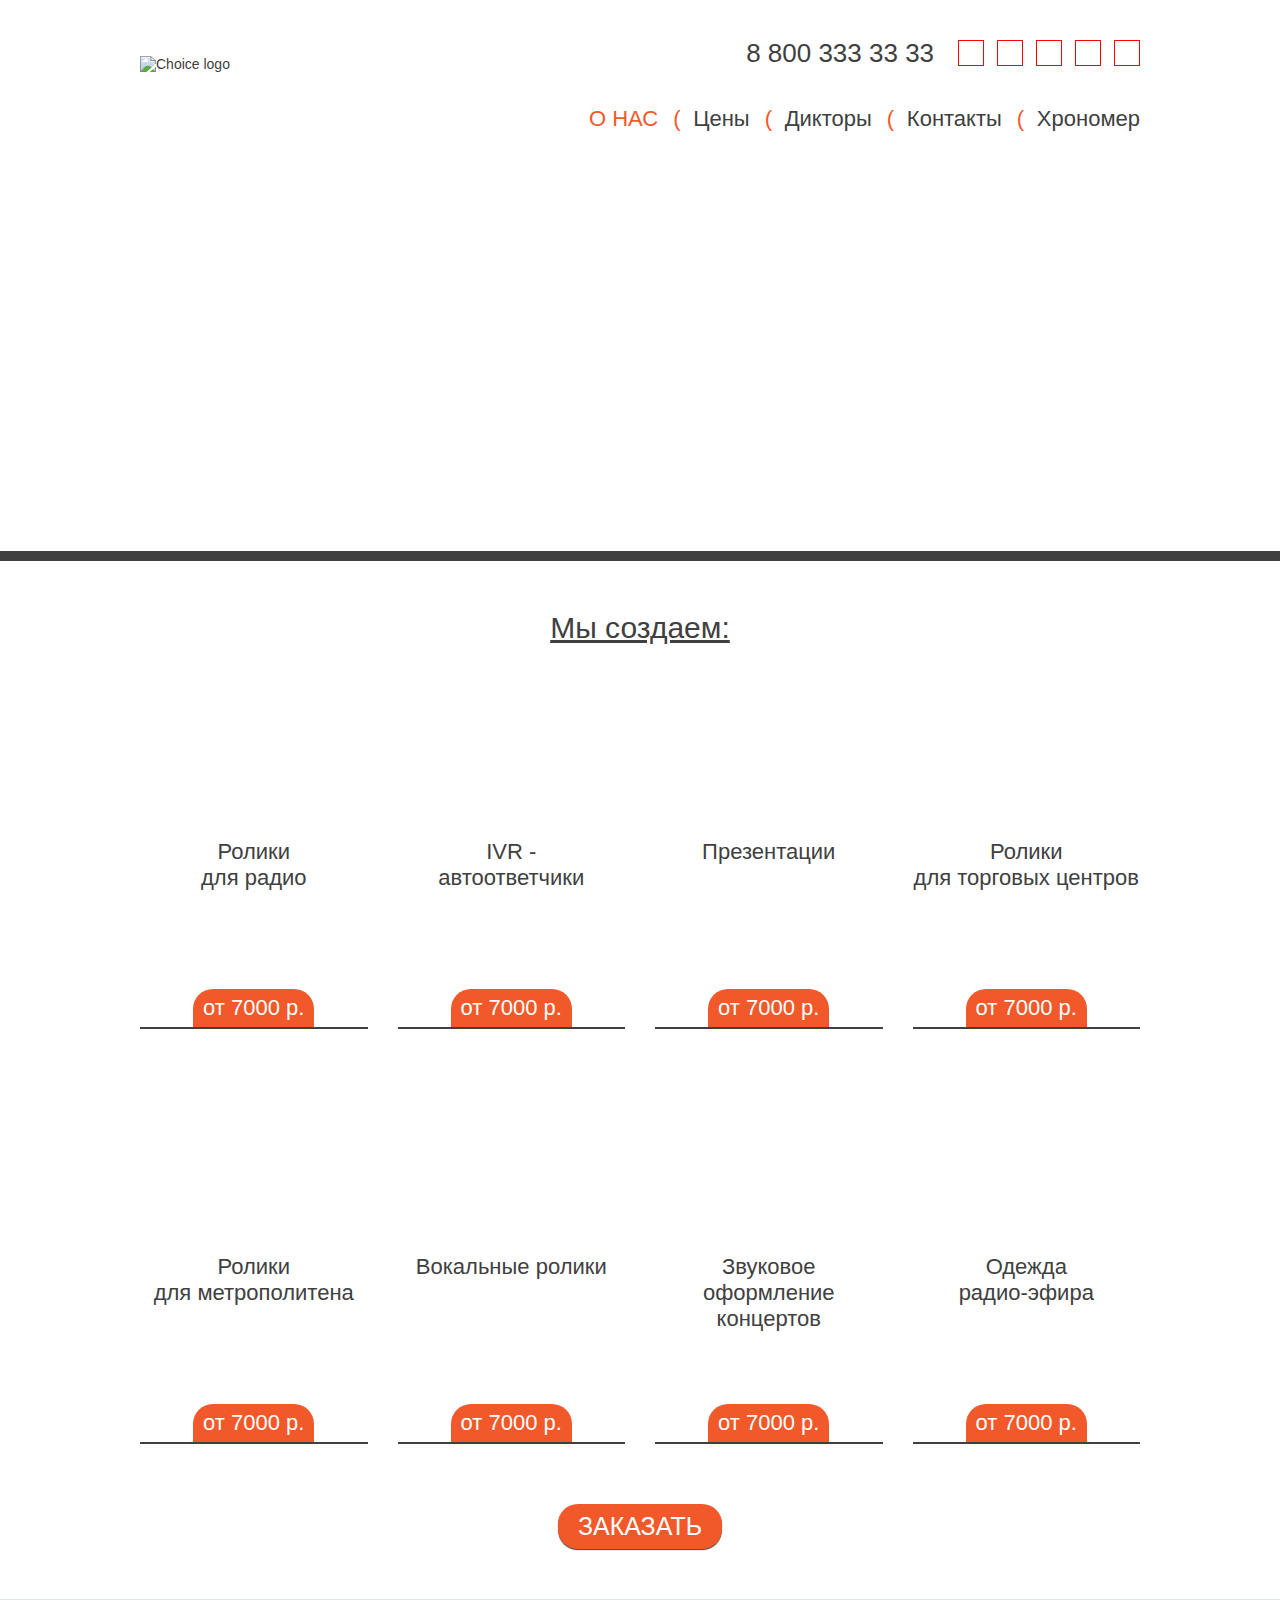
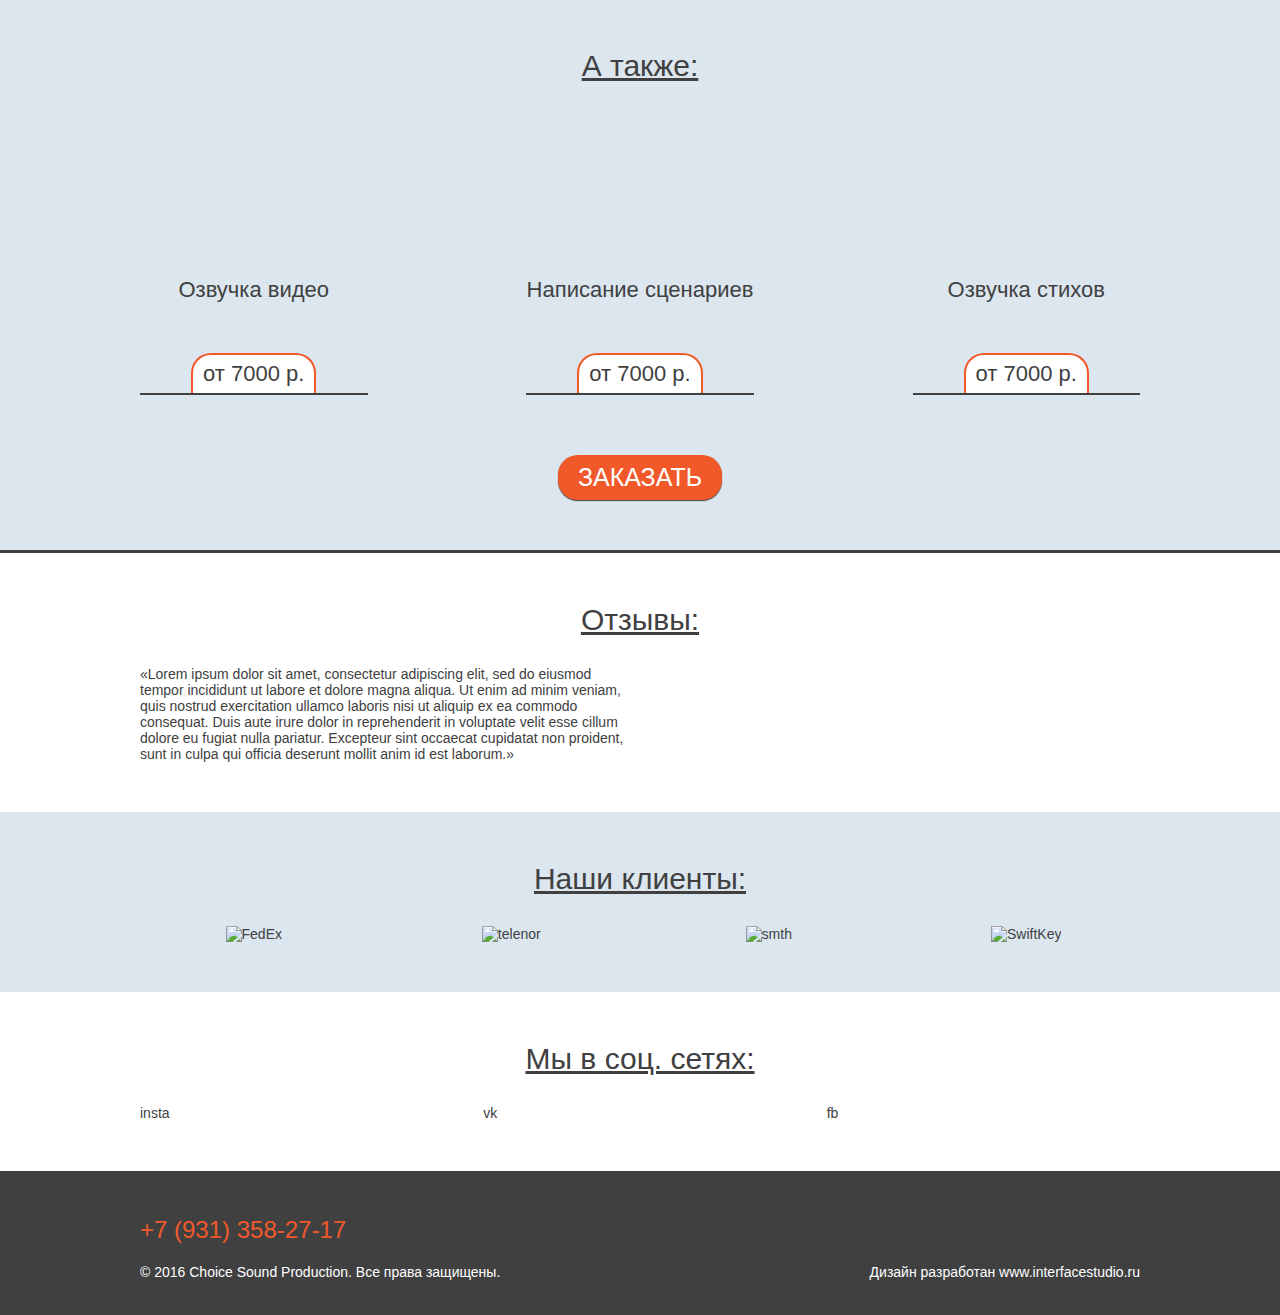
==== index.html @ a608c301 "add markup for index" ====
<!DOCTYPE html>
<html lang="ru">
<head>
  <meta charset="UTF-8">
  <meta name="viewport" content="width=1200">
  <meta http-equiv="X-UA-Compatible" content="ie=edge">
  <title>Choice</title>
  <link href="css/bootstrap.min.css" rel="stylesheet">
  <link href="css/style.css" rel="stylesheet">
</head>
<body>
  <header class="page-header container">
    <div class="row">
      <div class="col-xs-4">
        <a href="#" class="page-header__logo">
          <img src="" alt="Choice logo" width="300" height="73">
        </a>
      </div>
      <div class="page-header__contacts col-xs-8">
        <a href="tel:+78003333333" class="page-header__phone">8 800 333 33 33</a>
        <div class="page-header__social social">
          <a href="#" class="social__link social__link--" title="vkontakte">vkontakte</a>
          <a href="#" class="social__link social__link--" title="facebook">facebook</a>
          <a href="#" class="social__link social__link--" title="instagram">instagram</a>
          <a href="#" class="social__link social__link--" title="youtube">youtube</a>
          <a href="#" class="social__link social__link--" title="twitter">twitter</a>
        </div>
        <div class="page-header__nav main-nav">
          <ul class="main-nav__list">
            <li class="main-nav__item main-nav__item--active">
              <a href="#">О НАС</a>
            </li>
            <li class="main-nav__item">
              <a href="#">Цены</a>
            </li>
            <li class="main-nav__item">
              <a href="#">Дикторы</a>
            </li>
            <li class="main-nav__item">
              <a href="#">Контакты</a>
            </li>
            <li class="main-nav__item">
              <a href="#">Хрономер</a>
            </li>
          </ul>
        </div>
      </div>
    </div>
  </header>
  <section class="banner">

  </section>
  <main>
    <section class="products">
      <div class="container">
        <h2 class="section-title products__title">Мы создаем:</h2>
        <div class="products__list row">
          <article class="products__item col-xs-3">
            <div class="products__item-main">
              <a href="#" class="products__item-name">Ролики <br>для радио</a>
              <div class="products__audio"></div>
            </div>
            <div class="products__item-footer">
              <span class="products__item-price">от 7000 р.</span>
            </div>
          </article>
          <article class="products__item col-xs-3">
            <div class="products__item-main">
              <a href="#" class="products__item-name">IVR - <br>автоответчики</a>
              <div class="products__audio"></div>
            </div>
            <div class="products__item-footer">
              <span class="products__item-price">от 7000 р.</span>
            </div>
          </article>
          <article class="products__item col-xs-3">
            <div class="products__item-main">
              <a href="#" class="products__item-name">Презентации</a>
              <div class="products__audio"></div>
            </div>
            <div class="products__item-footer">
              <span class="products__item-price">от 7000 р.</span>
            </div>
          </article>
          <article class="products__item col-xs-3">
            <div class="products__item-main">
              <a href="#" class="products__item-name">Ролики <br>для торговых центров</a>
              <div class="products__audio"></div>
            </div>
            <div class="products__item-footer">
              <span class="products__item-price">от 7000 р.</span>
            </div>
          </article>
          <article class="products__item col-xs-3">
            <div class="products__item-main">
              <a href="#" class="products__item-name">Ролики <br>для метрополитена</a>
              <div class="products__audio"></div>
            </div>
            <div class="products__item-footer">
              <span class="products__item-price">от 7000 р.</span>
            </div>
          </article>
          <article class="products__item col-xs-3">
            <div class="products__item-main">
              <a href="#" class="products__item-name">Вокальные ролики</a>
              <div class="products__audio"></div>
            </div>
            <div class="products__item-footer">
              <span class="products__item-price">от 7000 р.</span>
            </div>
          </article>
          <article class="products__item col-xs-3">
            <div class="products__item-main">
              <a href="#" class="products__item-name">Звуковое оформление концертов</a>
              <div class="products__audio"></div>
            </div>
            <div class="products__item-footer">
              <span class="products__item-price">от 7000 р.</span>
            </div>
          </article>
          <article class="products__item col-xs-3">
            <div class="products__item-main">
              <a href="#" class="products__item-name">Одежда  <br>радио-эфира</a>
              <div class="products__audio"></div>
            </div>
            <div class="products__item-footer">
              <span class="products__item-price">от 7000 р.</span>
            </div>
          </article>
        </div>
        <div class="products__btn-wrapper">
          <a href="#" class="btn">Заказать</a>
        </div>
      </div>
    </section>
    <section class="products products--more">
      <div class="container">
        <h2 class="section-title products__title">А также:</h2>
        <div class="products__list row">
          <article class="products__item col-xs-3">
            <div class="products__item-main">
              <a href="#" class="products__item-name">Озвучка видео</a>
            </div>
            <div class="products__item-footer">
              <span class="products__item-price">от 7000 р.</span>
            </div>
          </article>
          <article class="products__item col-xs-3 col-xs-offset-1-5">
            <div class="products__item-main">
              <a href="#" class="products__item-name">Написание сценариев</a>
            </div>
            <div class="products__item-footer">
              <span class="products__item-price">от 7000 р.</span>
            </div>
          </article>
          <article class="products__item col-xs-3 col-xs-offset-1-5">
            <div class="products__item-main">
              <a href="#" class="products__item-name">Озвучка стихов</a>
            </div>
            <div class="products__item-footer">
              <span class="products__item-price">от 7000 р.</span>
            </div>
          </article>
        </div>
        <div class="products__btn-wrapper">
          <a href="#" class="btn">Заказать</a>
        </div>
      </div>
    </section>
    <section class="reviews">
      <div class="container">
        <h2 class="section-title">Отзывы:</h2>
        <div class="reviews__slider">
          <div class="">
            <div class="row">
              <article class="col-xs-6 reviews__item">
                <header class="reviews__author">

                </header>
                «Lorem ipsum dolor sit amet, consectetur adipiscing elit, sed do eiusmod tempor incididunt ut labore et dolore magna aliqua. Ut enim ad minim veniam, quis nostrud exercitation ullamco laboris nisi ut aliquip ex ea commodo consequat. Duis aute irure dolor in reprehenderit in voluptate velit esse cillum dolore eu fugiat nulla pariatur. Excepteur sint occaecat cupidatat non proident, sunt in culpa qui officia deserunt mollit anim id est laborum.»
              </article>
            </div>
          </div>
        </div>
      </div>
    </section>
    <section class="clients">
      <div class="container">
        <h2 class="section-title">Наши клиенты:</h2>
        <div class="row clients__list">
          <a href="#" class="col-xs-3 clients__item" title="FedEx">
            <img src="" alt="FedEx">
          </a>
          <a href="#" class="col-xs-3 clients__item" title="telenor">
            <img src="" alt="telenor">
          </a>
          <a href="#" class="col-xs-3 clients__item" title="">
            <img src="" alt="smth">
          </a>
          <a href="#" class="col-xs-3 clients__item" title="SwiftKey">
            <img src="" alt="SwiftKey">
          </a>
        </div>
      </div>
    </section>
    <section>
      <div class="container">
        <h2 class="section-title">Мы в соц. сетях:</h2>
        <div class="row">
          <div class="col-xs-4">
            insta
          </div>
          <div class="col-xs-4">
            vk
          </div>
          <div class="col-xs-4">
            fb
          </div>
        </div>
      </div>
    </section>
  </main>
  <footer class="page-footer">
    <div class="container">
      <div class="row">
        <div class="col-xs-12 page-footer__phone">
          <a href="tel:+79313582717">+7 (931) 358-27-17</a>
        </div>
      </div>
      <div class="row">
        <div class="col-xs-5">
          © 2016 Choice Sound Production. Все права защищены.
        </div>
        <div class="col-xs-5 col-xs-offset-2 page-footer__design">
          Дизайн разработан  www.interfacestudio.ru
        </div>
      </div>
    </div>

  </footer>

  <script src="js/jquery-2.2.3.min.js"></script>
  <script src="js/bootstrap.min.js"></script>
  <script src="js/scripts.js"></script>
</body>
</html>
---- css/style.css ----
body {
  min-width: 1200px;
  font-family: "Helvetica Neue", Helvetica, Arial, sans-serif;
  line-height: normal;
  color: #404041;
}
.container {
  width: 1200px !important;
  padding-left: 100px;
  padding-right: 100px;
}
main section {
  padding-bottom: 50px;
  padding-top: 50px;
}
a {
  color: inherit;
}
a:hover,
a:focus {
  color: inherit;
}
.col-xs-offset-1-5 {
  margin-left: 12.499999995%;
}
.btn {
  position: relative;
  display: inline-block;
  margin-bottom: 0;
  vertical-align: top;
  background-image: none;
  font-family: inherit;
  line-height: normal;
  font-size: 25px;
  line-height: 1;
  text-transform: uppercase;
  box-shadow: none;
  text-decoration: none;
  user-select: none;
  text-align: center;
  touch-action: manipulation;
  cursor: pointer;
  padding: 10px 20px;
  background-color: #f1592a;
  border: none;
  color: white;
  box-shadow: 0 1px 1px 0 #404041;
  border-radius: 20px;
}
.btn:hover,
.btn:focus {
  color: white;
}
.page-header {
  border-bottom: none;
}
.page-header__logo {
  display: block;
  margin-top: 15px;
}
.page-header__contacts {
  text-align: right;
}
.page-header__phone {
  display: inline-block;
  vertical-align: top;
  font-size: 26px;
  line-height: 1;
  margin-right: 7px;
}
.page-header__social {
  display: inline-block;
  vertical-align: top;
}
.page-header__nav {
  margin-top: 40px;
}
.page-footer {
  padding-top: 45px;
  padding-bottom: 35px;
  background-color: #404041;
  color: white;
}
.page-footer a {
  color: #f1592a;
}
.page-footer__phone {
  font-size: 24px;
  margin-bottom: 20px;
}
.page-footer__design {
  text-align: right;
}
.main-nav__list {
  margin: 0;
  padding: 0;
  list-style: none;
  font-size: 0;
}
.main-nav__item {
  position: relative;
  display: inline-block;
  font-size: 22px;
  font-weight: 500;
  padding-left: 20px;
  margin-left: 15px;
}
.main-nav__item:not(:first-child)::before {
  content: "(";
  position: absolute;
  left: 0;
  color: #f1592a;
}
.main-nav__item--active {
  color: #f1592a;
}
.main-nav__item--active a {
  pointer-events: none;
}
.social {
  font-size: 0;
}
.social__link {
  display: inline-block;
  width: 26px;
  height: 26px;
  border: 1px solid red;
  margin-left: 13px;
}
.banner {
  height: 400px;
  border-bottom: 10px solid #404041;
  padding-bottom: 30px;
}
.section-title {
  text-align: center;
  font-size: 30px;
  margin-bottom: 30px;
  margin-top: 0;
  text-decoration: underline;
}
.products--more {
  background-color: #dce6ef;
  border-bottom: 3px solid #404041;
}
.products--more .products__item-main,
.products--more .products__item-name {
  min-height: 1px;
  height: auto;
}
.products--more .products__item-price {
  color: #404041;
  background-color: white;
  border: 2px solid #f1592a;
  border-bottom: none;
}
.products__item {
  text-align: center;
  margin-top: 40px;
  margin-bottom: 60px;
}
.products__item-main {
  position: relative;
  min-height: 240px;
  padding-top: 110px;
}
.products__item-name {
  display: block;
  height: 115px;
  padding-top: 15px;
  padding-bottom: 15px;
  vertical-align: middle;
  font-size: 22px;
}
.products__audio {
  height: 15px;
}
.products__item-footer {
  padding-top: 35px;
  border-bottom: 2px solid #404041;
  font-size: 0;
}
.products__item-price {
  display: inline-block;
  font-size: 22px;
  line-height: 1;
  padding: 8px 10px;
  background-color: #f1592a;
  color: white;
  border-radius: 20px 20px 0 0;
}
.products__btn-wrapper {
  text-align: center;
}
.clients {
  background-color: #dce6ef;
}
.clients__item {
  text-align: center;
}
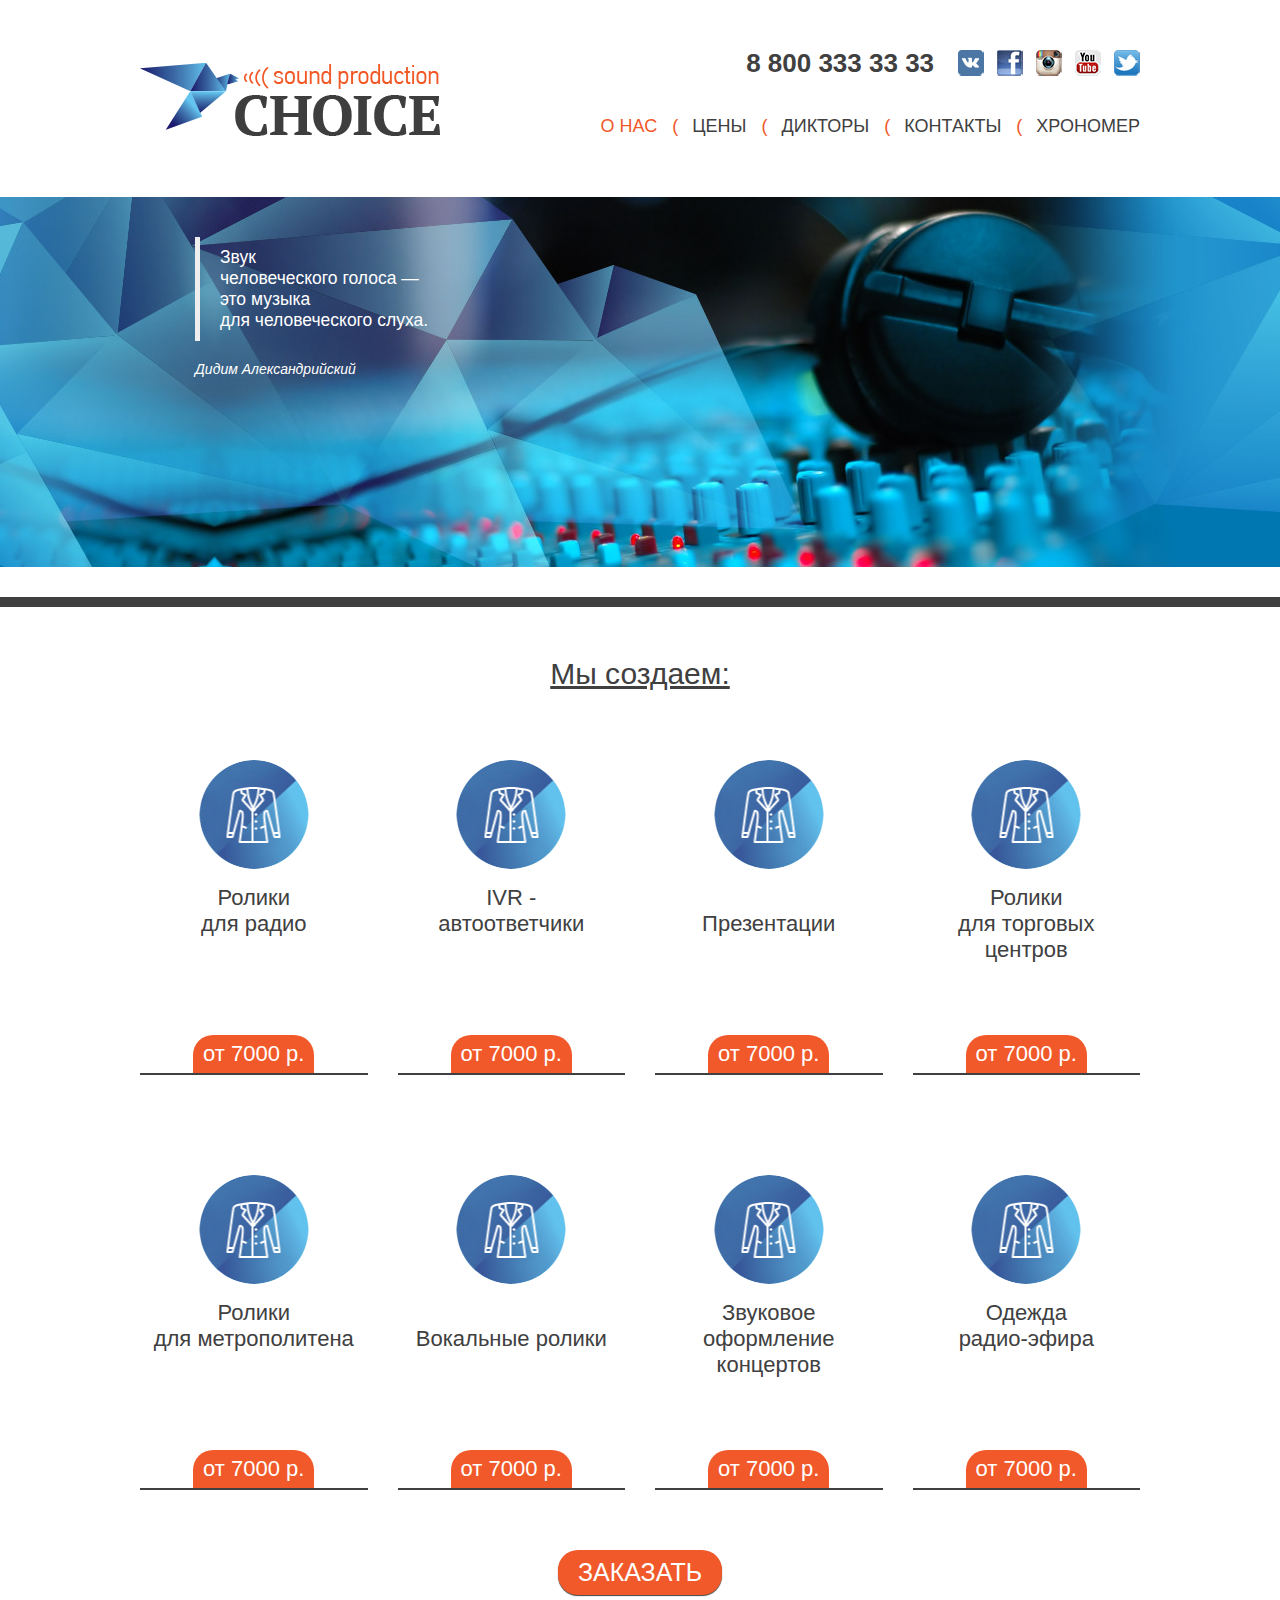
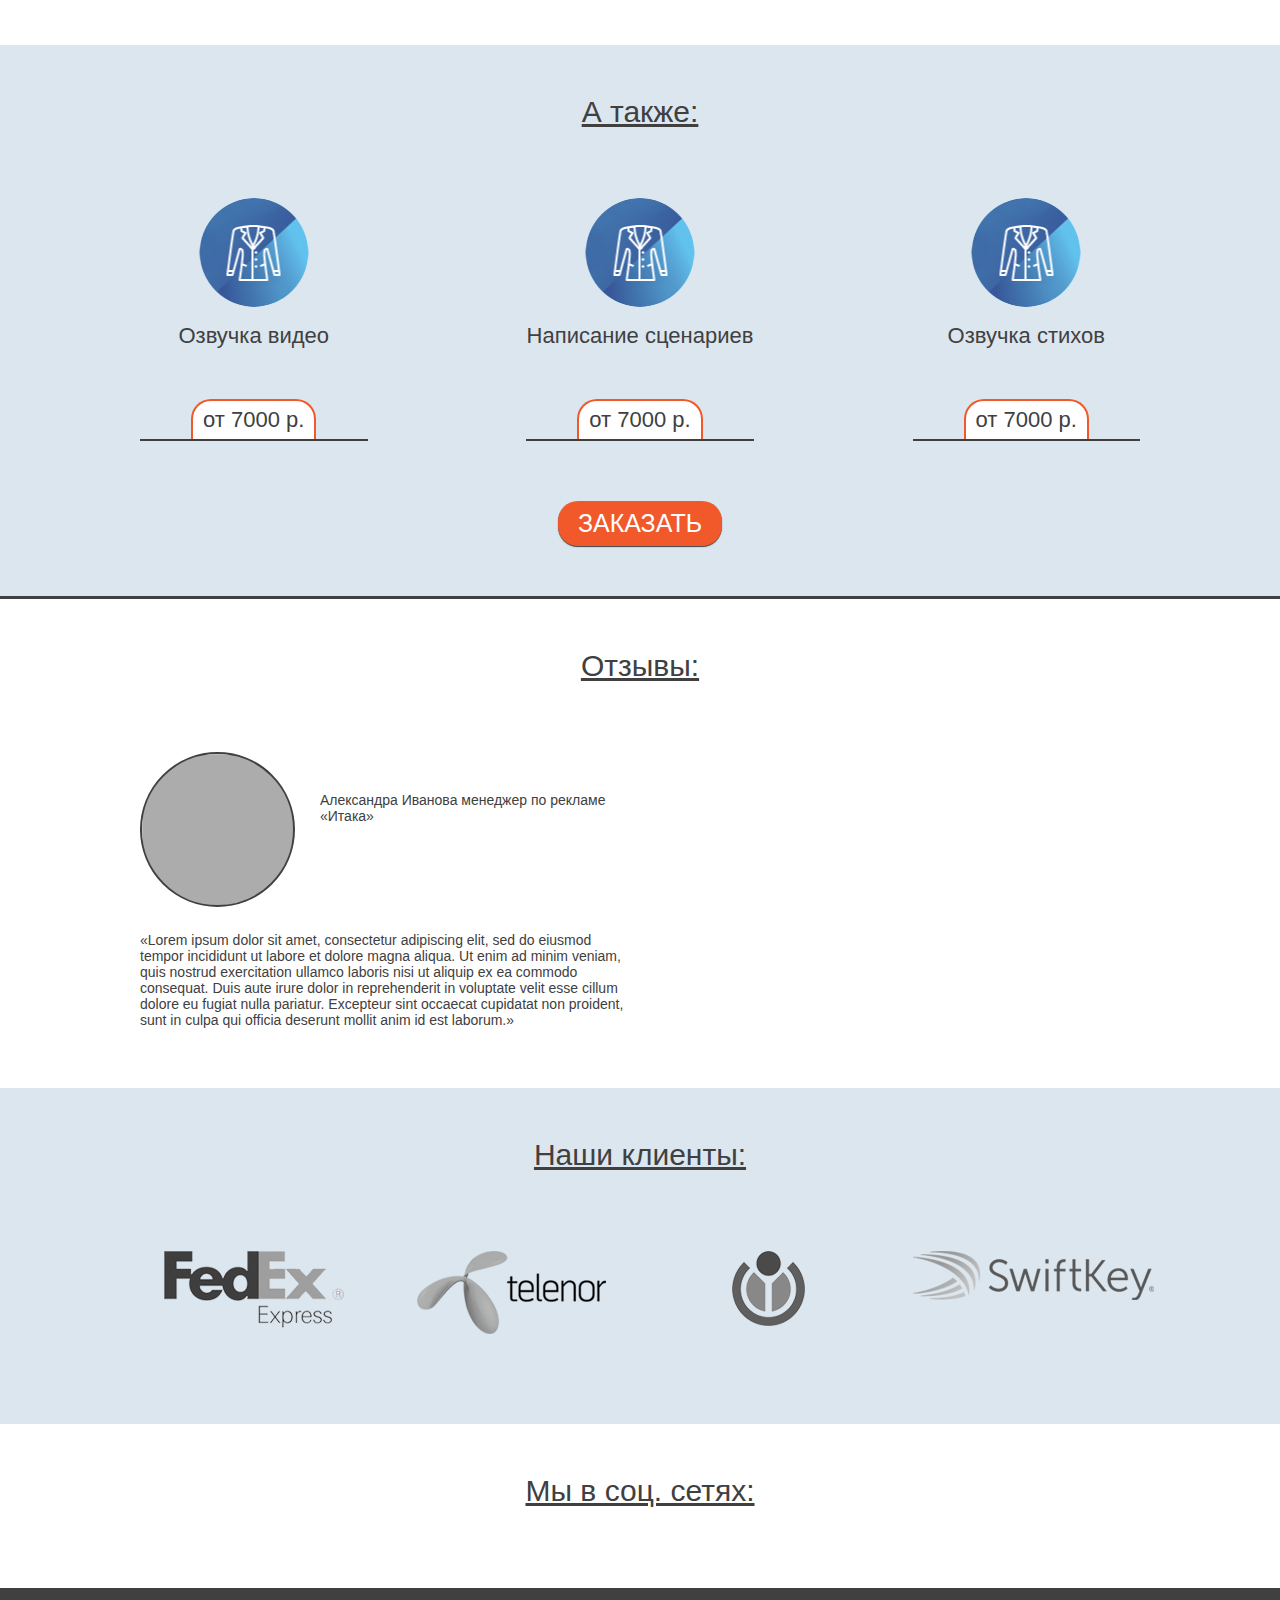
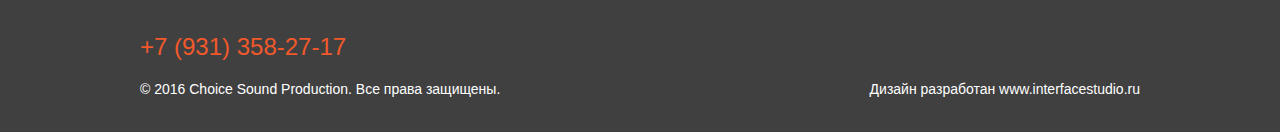
==== commit d625eb2e: "add pictures" ====
--- a/index.html
+++ b/index.html
@@ -13,17 +13,17 @@
     <div class="row">
       <div class="col-xs-4">
         <a href="#" class="page-header__logo">
-          <img src="" alt="Choice logo" width="300" height="73">
+          <img src="img/logo.png" alt="Choice logo" width="300" height="74">
         </a>
       </div>
       <div class="page-header__contacts col-xs-8">
         <a href="tel:+78003333333" class="page-header__phone">8 800 333 33 33</a>
         <div class="page-header__social social">
-          <a href="#" class="social__link social__link--" title="vkontakte">vkontakte</a>
-          <a href="#" class="social__link social__link--" title="facebook">facebook</a>
-          <a href="#" class="social__link social__link--" title="instagram">instagram</a>
-          <a href="#" class="social__link social__link--" title="youtube">youtube</a>
-          <a href="#" class="social__link social__link--" title="twitter">twitter</a>
+          <a href="#" class="social__link social-link social-link--vk" title="vkontakte">vkontakte</a>
+          <a href="#" class="social__link social-link social-link--fb" title="facebook">facebook</a>
+          <a href="#" class="social__link social-link social-link--insta" title="instagram">instagram</a>
+          <a href="#" class="social__link social-link social-link--youtube" title="youtube">youtube</a>
+          <a href="#" class="social__link social-link social-link--twitter" title="twitter">twitter</a>
         </div>
         <div class="page-header__nav main-nav">
           <ul class="main-nav__list">
@@ -48,7 +48,23 @@
     </div>
   </header>
   <section class="banner">
-
+    <div class="banner__slider">
+      <div class="container">
+        <div class="row">
+          <div class="col-xs-12 banner__item">
+            <blockquote>
+              Звук<br>
+              человеческого голоса —<br>
+              это музыка<br>
+              для человеческого слуха.
+            </blockquote>
+            <cite>
+              Дидим Александрийский
+            </cite>
+          </div>
+        </div>
+      </div>
+    </div>
   </section>
   <main>
     <section class="products">
@@ -75,16 +91,16 @@
           </article>
           <article class="products__item col-xs-3">
             <div class="products__item-main">
-              <a href="#" class="products__item-name">Презентации</a>
-              <div class="products__audio"></div>
-            </div>
-            <div class="products__item-footer">
-              <span class="products__item-price">от 7000 р.</span>
-            </div>
-          </article>
-          <article class="products__item col-xs-3">
-            <div class="products__item-main">
-              <a href="#" class="products__item-name">Ролики <br>для торговых центров</a>
+              <a href="#" class="products__item-name"><br>Презентации</a>
+              <div class="products__audio"></div>
+            </div>
+            <div class="products__item-footer">
+              <span class="products__item-price">от 7000 р.</span>
+            </div>
+          </article>
+          <article class="products__item col-xs-3">
+            <div class="products__item-main">
+              <a href="#" class="products__item-name">Ролики <br>для торговых <br>центров</a>
               <div class="products__audio"></div>
             </div>
             <div class="products__item-footer">
@@ -102,7 +118,7 @@
           </article>
           <article class="products__item col-xs-3">
             <div class="products__item-main">
-              <a href="#" class="products__item-name">Вокальные ролики</a>
+              <a href="#" class="products__item-name"><br>Вокальные ролики</a>
               <div class="products__audio"></div>
             </div>
             <div class="products__item-footer">
@@ -145,7 +161,7 @@
               <span class="products__item-price">от 7000 р.</span>
             </div>
           </article>
-          <article class="products__item col-xs-3 col-xs-offset-1-5">
+          <article class="products__item col-xs-3">
             <div class="products__item-main">
               <a href="#" class="products__item-name">Написание сценариев</a>
             </div>
@@ -153,7 +169,7 @@
               <span class="products__item-price">от 7000 р.</span>
             </div>
           </article>
-          <article class="products__item col-xs-3 col-xs-offset-1-5">
+          <article class="products__item col-xs-3">
             <div class="products__item-main">
               <a href="#" class="products__item-name">Озвучка стихов</a>
             </div>
@@ -169,36 +185,41 @@
     </section>
     <section class="reviews">
       <div class="container">
-        <h2 class="section-title">Отзывы:</h2>
+        <h2 class="section-title reviews__title">Отзывы:</h2>
         <div class="reviews__slider">
-          <div class="">
-            <div class="row">
-              <article class="col-xs-6 reviews__item">
-                <header class="reviews__author">
-
-                </header>
-                «Lorem ipsum dolor sit amet, consectetur adipiscing elit, sed do eiusmod tempor incididunt ut labore et dolore magna aliqua. Ut enim ad minim veniam, quis nostrud exercitation ullamco laboris nisi ut aliquip ex ea commodo consequat. Duis aute irure dolor in reprehenderit in voluptate velit esse cillum dolore eu fugiat nulla pariatur. Excepteur sint occaecat cupidatat non proident, sunt in culpa qui officia deserunt mollit anim id est laborum.»
-              </article>
-            </div>
+          <div class="row">
+            <article class="col-xs-6 reviews__item">
+              <header class="reviews__author">
+                <div class="reviews__author-photo">
+                  <img src="" alt="" width="155" height="155">
+                </div>
+                <div class="reviews__author-info">
+                  Александра Иванова
+                  менеджер по рекламе
+                  «Итака»
+                </div>
+              </header>
+              <p>«Lorem ipsum dolor sit amet, consectetur adipiscing elit, sed do eiusmod tempor incididunt ut labore et dolore magna aliqua. Ut enim ad minim veniam, quis nostrud exercitation ullamco laboris nisi ut aliquip ex ea commodo consequat. Duis aute irure dolor in reprehenderit in voluptate velit esse cillum dolore eu fugiat nulla pariatur. Excepteur sint occaecat cupidatat non proident, sunt in culpa qui officia deserunt mollit anim id est laborum.»</p>
+            </article>
           </div>
         </div>
       </div>
     </section>
     <section class="clients">
       <div class="container">
-        <h2 class="section-title">Наши клиенты:</h2>
+        <h2 class="section-title clients__title">Наши клиенты:</h2>
         <div class="row clients__list">
           <a href="#" class="col-xs-3 clients__item" title="FedEx">
-            <img src="" alt="FedEx">
+            <img src="img/client1.png" alt="FedEx">
           </a>
           <a href="#" class="col-xs-3 clients__item" title="telenor">
-            <img src="" alt="telenor">
+            <img src="img/client2.png" alt="telenor">
           </a>
           <a href="#" class="col-xs-3 clients__item" title="">
-            <img src="" alt="smth">
+            <img src="img/client3.png" alt="smth">
           </a>
           <a href="#" class="col-xs-3 clients__item" title="SwiftKey">
-            <img src="" alt="SwiftKey">
+            <img src="img/client4.png" alt="SwiftKey">
           </a>
         </div>
       </div>
@@ -208,13 +229,13 @@
         <h2 class="section-title">Мы в соц. сетях:</h2>
         <div class="row">
           <div class="col-xs-4">
-            insta
+
           </div>
           <div class="col-xs-4">
-            vk
+
           </div>
           <div class="col-xs-4">
-            fb
+
           </div>
         </div>
       </div>
--- a/css/style.css
+++ b/css/style.css
@@ -1,6 +1,6 @@
 body {
   min-width: 1200px;
-  font-family: "Helvetica Neue", Helvetica, Arial, sans-serif;
+  font-family: Tahoma, Geneva, sans-serif;
   line-height: normal;
   color: #404041;
 }
@@ -19,9 +19,6 @@
 a:hover,
 a:focus {
   color: inherit;
-}
-.col-xs-offset-1-5 {
-  margin-left: 12.499999995%;
 }
 .btn {
   position: relative;
@@ -53,10 +50,14 @@
 }
 .page-header {
   border-bottom: none;
+  padding-top: 50px;
+  padding-bottom: 60px;
+  margin-top: 0;
+  margin-bottom: 0;
 }
 .page-header__logo {
   display: block;
-  margin-top: 15px;
+  margin-top: 12px;
 }
 .page-header__contacts {
   text-align: right;
@@ -67,6 +68,7 @@
   font-size: 26px;
   line-height: 1;
   margin-right: 7px;
+  font-weight: 600;
 }
 .page-header__social {
   display: inline-block;
@@ -100,10 +102,11 @@
 .main-nav__item {
   position: relative;
   display: inline-block;
-  font-size: 22px;
+  font-size: 18px;
   font-weight: 500;
   padding-left: 20px;
   margin-left: 15px;
+  text-transform: uppercase;
 }
 .main-nav__item:not(:first-child)::before {
   content: "(";
@@ -122,15 +125,39 @@
 }
 .social__link {
   display: inline-block;
+  margin-left: 13px;
+}
+.social-link {
   width: 26px;
   height: 26px;
-  border: 1px solid red;
-  margin-left: 13px;
+  font-size: 0;
+}
+.social-link--vk {
+  background-image: url(../img/vk.png);
+}
+.social-link--fb {
+  background-image: url(../img/fb.png);
+}
+.social-link--insta {
+  background-image: url(../img/insta.png);
+}
+.social-link--youtube {
+  background-image: url(../img/youtube.png);
+}
+.social-link--twitter {
+  background-image: url(../img/twitter.png);
 }
 .banner {
-  height: 400px;
   border-bottom: 10px solid #404041;
   padding-bottom: 30px;
+}
+.banner__slider {
+  height: 370px;
+  background: #dce6ef url(../img/banner.jpg) no-repeat 50% 0;
+  color: white;
+}
+.banner__item {
+  padding: 40px 70px;
 }
 .section-title {
   text-align: center;
@@ -142,6 +169,9 @@
 .products--more {
   background-color: #dce6ef;
   border-bottom: 3px solid #404041;
+}
+.products--more .products__item:not( :nth-child(3n+1)) {
+  margin-left: 12.499999995%;
 }
 .products--more .products__item-main,
 .products--more .products__item-name {
@@ -155,12 +185,33 @@
   border-bottom: none;
 }
 .products__item {
+  position: relative;
   text-align: center;
   margin-top: 40px;
   margin-bottom: 60px;
 }
+.products__item::before {
+  content: "";
+  position: absolute;
+  top: 0;
+  left: 50%;
+  transform: translateX(-50%);
+  width: 109px;
+  height: 109px;
+  border-radius: 50%;
+  background: url(../img/round.jpg) no-repeat 0 0;
+}
+.products__item::after {
+  content: "";
+  position: absolute;
+  top: 0;
+  left: 50%;
+  transform: translateX(-50%);
+  width: 109px;
+  height: 109px;
+  background: url(../img/odejda.png) no-repeat 50% 50%;
+}
 .products__item-main {
-  position: relative;
   min-height: 240px;
   padding-top: 110px;
 }
@@ -193,8 +244,31 @@
   text-align: center;
 }
 .clients {
+  padding-bottom: 90px;
   background-color: #dce6ef;
 }
+.clients__title {
+  margin-bottom: 80px;
+}
 .clients__item {
   text-align: center;
 }
+.reviews__title {
+  margin-bottom: 70px;
+}
+.reviews__author {
+  height: 180px;
+}
+.reviews__author-photo {
+  width: 155px;
+  height: 155px;
+  border-radius: 50%;
+  border: 2px solid #404041;
+  background-color: #acacac;
+  overflow: hidden;
+  margin-right: 25px;
+  float: left;
+}
+.reviews__author-info {
+  padding-top: 40px;
+}
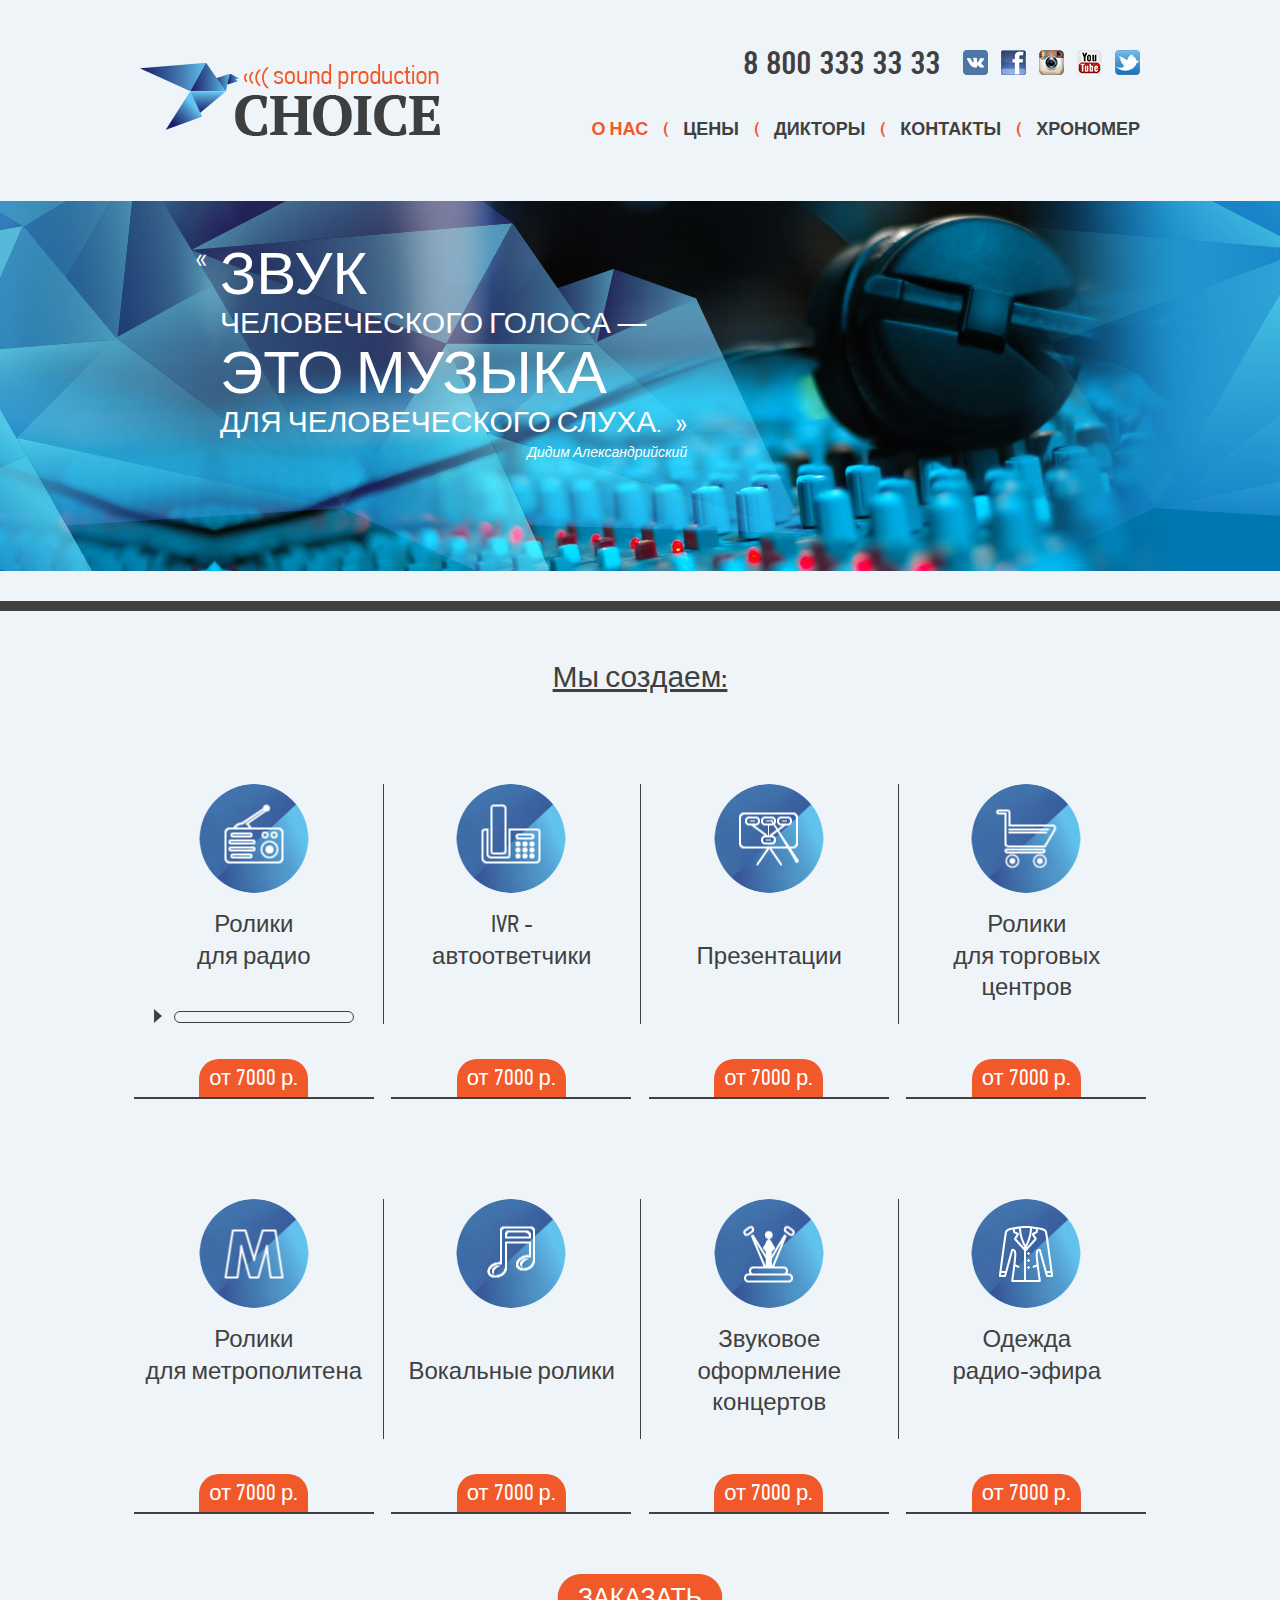
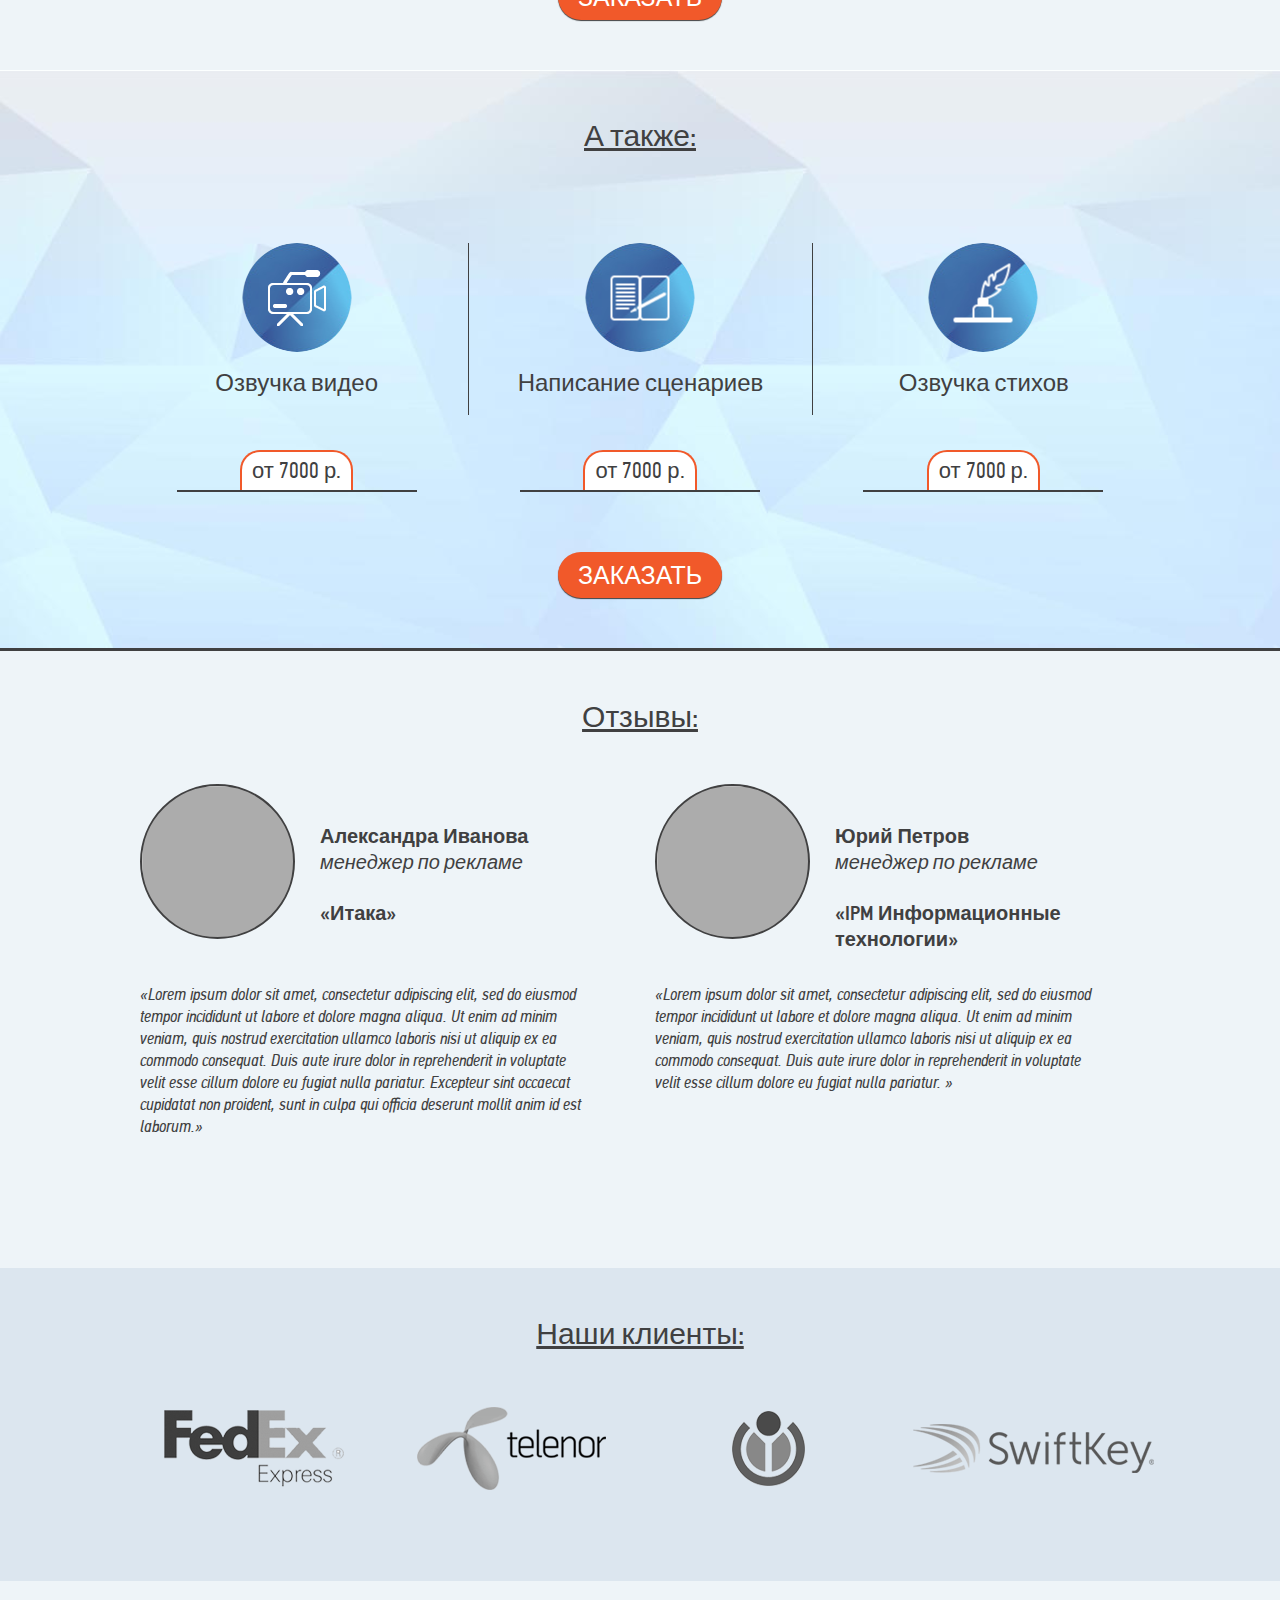
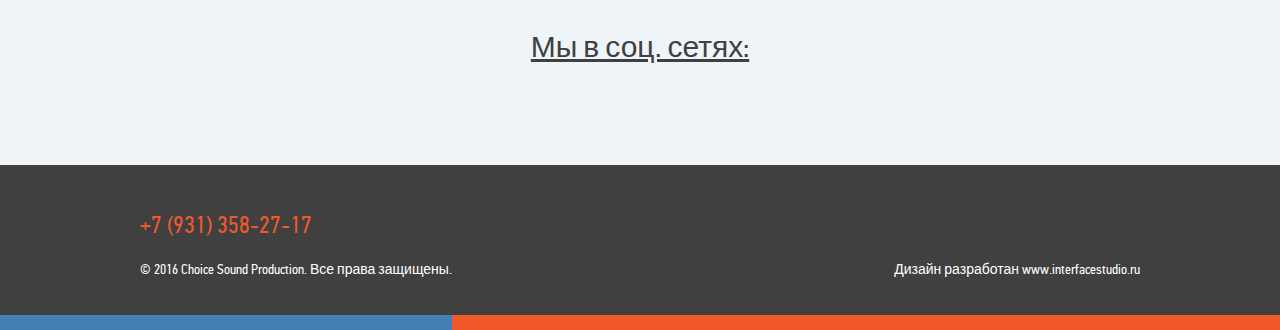
==== commit f92f9f35: "add fonts" ====
--- a/index.html
+++ b/index.html
@@ -19,11 +19,11 @@
       <div class="page-header__contacts col-xs-8">
         <a href="tel:+78003333333" class="page-header__phone">8 800 333 33 33</a>
         <div class="page-header__social social">
-          <a href="#" class="social__link social-link social-link--vk" title="vkontakte">vkontakte</a>
-          <a href="#" class="social__link social-link social-link--fb" title="facebook">facebook</a>
-          <a href="#" class="social__link social-link social-link--insta" title="instagram">instagram</a>
-          <a href="#" class="social__link social-link social-link--youtube" title="youtube">youtube</a>
-          <a href="#" class="social__link social-link social-link--twitter" title="twitter">twitter</a>
+          <a href="#" class="social__link  sprite sprite-vk" title="vkontakte">vkontakte</a>
+          <a href="#" class="social__link  sprite sprite-fb" title="facebook">facebook</a>
+          <a href="#" class="social__link  sprite sprite-insta" title="instagram">instagram</a>
+          <a href="#" class="social__link  sprite sprite-youtube" title="youtube">youtube</a>
+          <a href="#" class="social__link  sprite sprite-twitter" title="twitter">twitter</a>
         </div>
         <div class="page-header__nav main-nav">
           <ul class="main-nav__list">
@@ -52,15 +52,17 @@
       <div class="container">
         <div class="row">
           <div class="col-xs-12 banner__item">
-            <blockquote>
-              Звук<br>
-              человеческого голоса —<br>
-              это музыка<br>
-              для человеческого слуха.
-            </blockquote>
-            <cite>
-              Дидим Александрийский
-            </cite>
+            <div class="banner__text">
+              <blockquote class="banner__blockquote">
+                <span class="banner__blockquote-large">Звук</span><br>
+                человеческого голоса —<br>
+                <span class="banner__blockquote-large">это музыка</span><br>
+                для человеческого слуха.
+              </blockquote>
+              <cite class="banner__cite">
+                Дидим Александрийский
+              </cite>
+            </div>
           </div>
         </div>
       </div>
@@ -69,18 +71,32 @@
   <main>
     <section class="products">
       <div class="container">
-        <h2 class="section-title products__title">Мы создаем:</h2>
+        <h2 class="section-title">Мы создаем:</h2>
         <div class="products__list row">
-          <article class="products__item col-xs-3">
+          <article class="products__item products__item--radio col-xs-3">
             <div class="products__item-main">
               <a href="#" class="products__item-name">Ролики <br>для радио</a>
-              <div class="products__audio"></div>
-            </div>
-            <div class="products__item-footer">
-              <span class="products__item-price">от 7000 р.</span>
-            </div>
-          </article>
-          <article class="products__item col-xs-3">
+              <div class="products__audio">
+                <div class="audioplayer">
+                  <div class="audioplayer__controls">
+                    <button class="audioplayer__play"></button>
+                    <div class="audioplayer__volume-bar" tabindex="0">
+                      <div class="audioplayer__volume-bar-value"></div>
+                    </div>
+                  </div>
+                  <audio class="audioplayer__track">
+                    <source type="audio/ogg" src="http://terrillthompson.com/music/audio/smallf.ogg"/>
+                    <source type="audio/mpeg" src="http://terrillthompson.com/music/audio/smallf.mp3"/>
+                     Sorry, your browser does not support HTML5 audio.
+                  </audio>
+                </div>
+              </div>
+            </div>
+            <div class="products__item-footer">
+              <span class="products__item-price">от 7000 р.</span>
+            </div>
+          </article>
+          <article class="products__item products__item--ivr col-xs-3">
             <div class="products__item-main">
               <a href="#" class="products__item-name">IVR - <br>автоответчики</a>
               <div class="products__audio"></div>
@@ -89,7 +105,7 @@
               <span class="products__item-price">от 7000 р.</span>
             </div>
           </article>
-          <article class="products__item col-xs-3">
+          <article class="products__item products__item--prezent col-xs-3">
             <div class="products__item-main">
               <a href="#" class="products__item-name"><br>Презентации</a>
               <div class="products__audio"></div>
@@ -98,7 +114,7 @@
               <span class="products__item-price">от 7000 р.</span>
             </div>
           </article>
-          <article class="products__item col-xs-3">
+          <article class="products__item products__item--tc col-xs-3">
             <div class="products__item-main">
               <a href="#" class="products__item-name">Ролики <br>для торговых <br>центров</a>
               <div class="products__audio"></div>
@@ -107,16 +123,16 @@
               <span class="products__item-price">от 7000 р.</span>
             </div>
           </article>
-          <article class="products__item col-xs-3">
-            <div class="products__item-main">
-              <a href="#" class="products__item-name">Ролики <br>для метрополитена</a>
-              <div class="products__audio"></div>
-            </div>
-            <div class="products__item-footer">
-              <span class="products__item-price">от 7000 р.</span>
-            </div>
-          </article>
-          <article class="products__item col-xs-3">
+          <article class="products__item products__item--m col-xs-3">
+            <div class="products__item-main">
+              <a href="#" class="products__item-name">Ролики<br>для метрополитена</a>
+              <div class="products__audio"></div>
+            </div>
+            <div class="products__item-footer">
+              <span class="products__item-price">от 7000 р.</span>
+            </div>
+          </article>
+          <article class="products__item products__item--vokal col-xs-3">
             <div class="products__item-main">
               <a href="#" class="products__item-name"><br>Вокальные ролики</a>
               <div class="products__audio"></div>
@@ -125,7 +141,7 @@
               <span class="products__item-price">от 7000 р.</span>
             </div>
           </article>
-          <article class="products__item col-xs-3">
+          <article class="products__item products__item--koncert  col-xs-3">
             <div class="products__item-main">
               <a href="#" class="products__item-name">Звуковое оформление концертов</a>
               <div class="products__audio"></div>
@@ -134,7 +150,7 @@
               <span class="products__item-price">от 7000 р.</span>
             </div>
           </article>
-          <article class="products__item col-xs-3">
+          <article class="products__item products__item--odejda col-xs-3">
             <div class="products__item-main">
               <a href="#" class="products__item-name">Одежда  <br>радио-эфира</a>
               <div class="products__audio"></div>
@@ -144,16 +160,16 @@
             </div>
           </article>
         </div>
-        <div class="products__btn-wrapper">
-          <a href="#" class="btn">Заказать</a>
+        <div class="btn-wrapper">
+          <a href="#" class="btn btn-primary">Заказать</a>
         </div>
       </div>
     </section>
     <section class="products products--more">
       <div class="container">
-        <h2 class="section-title products__title">А также:</h2>
+        <h2 class="section-title">А также:</h2>
         <div class="products__list row">
-          <article class="products__item col-xs-3">
+          <article class="products__item products__item--video col-xs-4">
             <div class="products__item-main">
               <a href="#" class="products__item-name">Озвучка видео</a>
             </div>
@@ -161,7 +177,7 @@
               <span class="products__item-price">от 7000 р.</span>
             </div>
           </article>
-          <article class="products__item col-xs-3">
+          <article class="products__item products__item--scenar col-xs-4">
             <div class="products__item-main">
               <a href="#" class="products__item-name">Написание сценариев</a>
             </div>
@@ -169,7 +185,7 @@
               <span class="products__item-price">от 7000 р.</span>
             </div>
           </article>
-          <article class="products__item col-xs-3">
+          <article class="products__item products__item--stihi col-xs-4">
             <div class="products__item-main">
               <a href="#" class="products__item-name">Озвучка стихов</a>
             </div>
@@ -178,14 +194,14 @@
             </div>
           </article>
         </div>
-        <div class="products__btn-wrapper">
-          <a href="#" class="btn">Заказать</a>
+        <div class="btn-wrapper">
+          <a href="#" class="btn btn-primary">Заказать</a>
         </div>
       </div>
     </section>
     <section class="reviews">
       <div class="container">
-        <h2 class="section-title reviews__title">Отзывы:</h2>
+        <h2 class="section-title">Отзывы:</h2>
         <div class="reviews__slider">
           <div class="row">
             <article class="col-xs-6 reviews__item">
@@ -194,20 +210,37 @@
                   <img src="" alt="" width="155" height="155">
                 </div>
                 <div class="reviews__author-info">
-                  Александра Иванова
-                  менеджер по рекламе
-                  «Итака»
+                  <span class="reviews__author-name">Александра Иванова</span>
+                  <span class="reviews__author-position">менеджер по рекламе</span>
+                  <span class="reviews__author-job">«Итака»</span>
                 </div>
               </header>
-              <p>«Lorem ipsum dolor sit amet, consectetur adipiscing elit, sed do eiusmod tempor incididunt ut labore et dolore magna aliqua. Ut enim ad minim veniam, quis nostrud exercitation ullamco laboris nisi ut aliquip ex ea commodo consequat. Duis aute irure dolor in reprehenderit in voluptate velit esse cillum dolore eu fugiat nulla pariatur. Excepteur sint occaecat cupidatat non proident, sunt in culpa qui officia deserunt mollit anim id est laborum.»</p>
+              <div class="reviews__text">
+                <p>«Lorem ipsum dolor sit amet, consectetur adipiscing elit, sed do eiusmod tempor incididunt ut labore et dolore magna aliqua. Ut enim ad minim veniam, quis nostrud exercitation ullamco laboris nisi ut aliquip ex ea commodo consequat. Duis aute irure dolor in reprehenderit in voluptate velit esse cillum dolore eu fugiat nulla pariatur. Excepteur sint occaecat cupidatat non proident, sunt in culpa qui officia deserunt mollit anim id est laborum.»</p>
+              </div>
             </article>
+            <article class="col-xs-6 reviews__item">
+              <header class="reviews__author">
+                <div class="reviews__author-photo">
+                  <img src="" alt="" width="155" height="155">
+                </div>
+                <div class="reviews__author-info">
+                  <span class="reviews__author-name">Юрий Петров</span>
+                  <span class="reviews__author-position">менеджер по рекламе</span>
+                  <span class="reviews__author-job">«IPM Информационные технологии» </span>
+                </div>
+              </header>
+              <div class="reviews__text">
+                <p>«Lorem ipsum dolor sit amet, consectetur adipiscing elit, sed do eiusmod tempor incididunt ut labore et dolore magna aliqua. Ut enim ad minim veniam, quis nostrud exercitation ullamco laboris nisi ut aliquip ex ea commodo consequat. Duis aute irure dolor in reprehenderit in voluptate velit esse cillum dolore eu fugiat nulla pariatur. »</p>
+              </div>
+            </article>
           </div>
         </div>
       </div>
     </section>
     <section class="clients">
       <div class="container">
-        <h2 class="section-title clients__title">Наши клиенты:</h2>
+        <h2 class="section-title">Наши клиенты:</h2>
         <div class="row clients__list">
           <a href="#" class="col-xs-3 clients__item" title="FedEx">
             <img src="img/client1.png" alt="FedEx">
@@ -249,15 +282,16 @@
         </div>
       </div>
       <div class="row">
-        <div class="col-xs-5">
-          © 2016 Choice Sound Production. Все права защищены.
-        </div>
-        <div class="col-xs-5 col-xs-offset-2 page-footer__design">
-          Дизайн разработан  www.interfacestudio.ru
+        <div class="col-xs-12">
+          <div class="page-footer__copyright">
+            © 2016 Choice Sound Production. Все права защищены.
+          </div>
+          <div class="page-footer__design">
+            Дизайн разработан  <a href="http://www.interfacestudio.ru">www.interfacestudio.ru</a>
+          </div>
         </div>
       </div>
     </div>
-
   </footer>
 
   <script src="js/jquery-2.2.3.min.js"></script>
--- a/css/style.css
+++ b/css/style.css
@@ -1,8 +1,129 @@
+.sprite {
+  background-image: url(../img/spritesheet.png);
+  background-repeat: no-repeat;
+  display: block;
+}
+.sprite.sprite-fb {
+  background-position: -5px -5px;
+  width: 25px;
+  height: 25px;
+}
+.sprite.sprite-insta {
+  background-position: -40px -5px;
+  width: 25px;
+  height: 25px;
+}
+.sprite.sprite-twitter {
+  background-position: -75px -5px;
+  width: 25px;
+  height: 25px;
+}
+.sprite.sprite-vk {
+  background-position: -110px -5px;
+  width: 25px;
+  height: 25px;
+}
+.sprite.sprite-youtube {
+  background-position: -145px -5px;
+  width: 25px;
+  height: 25px;
+}
+.sprite2 {
+  background-image: url(../img/spritesheet2.png);
+  background-repeat: no-repeat;
+  display: block;
+}
+.sprite2.sprite2-IVR {
+  background-position: -5px -5px;
+  width: 59px;
+  height: 59px;
+}
+.sprite2.sprite2-Koncert {
+  background-position: -74px -5px;
+  width: 52px;
+  height: 57px;
+}
+.sprite2.sprite2-M {
+  background-position: -136px -5px;
+  width: 59px;
+  height: 49px;
+}
+.sprite2.sprite2-Prezent {
+  background-position: -205px -5px;
+  width: 60px;
+  height: 53px;
+}
+.sprite2.sprite2-Radio {
+  background-position: -275px -5px;
+  width: 59px;
+  height: 59px;
+}
+.sprite2.sprite2-Scenar {
+  background-position: -344px -5px;
+  width: 59px;
+  height: 45px;
+}
+.sprite2.sprite2-Stihi {
+  background-position: -413px -5px;
+  width: 59px;
+  height: 59px;
+}
+.sprite2.sprite2-TC {
+  background-position: -482px -5px;
+  width: 61px;
+  height: 59px;
+}
+.sprite2.sprite2-Video {
+  background-position: -553px -5px;
+  width: 58px;
+  height: 56px;
+}
+.sprite2.sprite2-Vokal {
+  background-position: -621px -5px;
+  width: 48px;
+  height: 55px;
+}
+.sprite2.sprite2-odejda {
+  background-position: -679px -5px;
+  width: 54px;
+  height: 56px;
+}
+@font-face {
+  font-family: "PFDin Text Cond Pro";
+  src: url("../fonts/pfdintextcondpro-regular-webfont.woff2") format("woff2"), url("../fonts/pfdintextcondpro-regular-webfont.woff") format("woff");
+  font-weight: normal;
+  font-style: normal;
+}
+@font-face {
+  font-family: "PFDin Text Cond Pro";
+  src: url("../fonts/pfdintextcondpro-light-webfont.woff2") format("woff2"), url("../fonts/pfdintextcondpro-light-webfont.woff") format("woff");
+  font-weight: 300;
+  font-style: normal;
+}
+@font-face {
+  font-family: "PFDin Text Cond Pro";
+  src: url("../fonts/pfdintextcondpro-medium-webfont.woff2") format("woff2"), url("../fonts/pfdintextcondpro-medium-webfont.woff") format("woff");
+  font-weight: 600;
+  font-style: normal;
+}
+@font-face {
+  font-family: "PFDin Text Cond Pro";
+  src: url("../fonts/pfdintextcondpro-bold-webfont.woff2") format("woff2"), url("../fonts/pfdintextcondpro-bold-webfont.woff") format("woff");
+  font-weight: 700;
+  font-style: normal;
+}
+@font-face {
+  font-family: "PFDin Text Cond Pro";
+  src: url("../fonts/pfdintextcondpro-italic-webfont.woff2") format("woff2"), url("../fonts/pfdintextcondpro-italic-webfont.woff") format("woff");
+  font-weight: normal;
+  font-style: italic;
+}
 body {
   min-width: 1200px;
-  font-family: Tahoma, Geneva, sans-serif;
-  line-height: normal;
+  font-family: "PFDin Text Cond Pro", Tahoma, Geneva, sans-serif;
+  line-height: 1.3;
   color: #404041;
+  background-color: #eef4f8;
 }
 .container {
   width: 1200px !important;
@@ -16,37 +137,53 @@
 a {
   color: inherit;
 }
-a:hover,
-a:focus {
-  color: inherit;
+.audioplayer {
+  width: 200px;
+  height: 15px;
+}
+.audioplayer__controls {
+  text-align: left;
+  font-size: 0;
+}
+.audioplayer__play {
+  width: 15px;
+  height: 15px;
+  margin-right: 5px;
+  background-color: transparent;
+  border: none;
+  position: relative;
+}
+.audioplayer__play::before {
+  content: "";
+  position: absolute;
+  top: 0;
+  left: 0;
+  width: 0;
+  height: 0;
+  border: 7px solid transparent;
+  border-left: 8px solid #404041;
+  border-right: none;
+}
+.audioplayer__volume-bar {
+  display: inline-block;
+  vertical-align: baseline;
+  width: 180px;
+  height: 12px;
+  border: 1px solid #404041;
+  border-radius: 8px;
+  position: relative;
 }
 .btn {
-  position: relative;
-  display: inline-block;
-  margin-bottom: 0;
-  vertical-align: top;
-  background-image: none;
-  font-family: inherit;
-  line-height: normal;
   font-size: 25px;
   line-height: 1;
   text-transform: uppercase;
-  box-shadow: none;
-  text-decoration: none;
-  user-select: none;
+  padding: 12px 20px 9px;
+  border-radius: 25px;
+  border: none;
+  box-shadow: 0 1px 1px 0 #404041;
+}
+.btn-wrapper {
   text-align: center;
-  touch-action: manipulation;
-  cursor: pointer;
-  padding: 10px 20px;
-  background-color: #f1592a;
-  border: none;
-  color: white;
-  box-shadow: 0 1px 1px 0 #404041;
-  border-radius: 20px;
-}
-.btn:hover,
-.btn:focus {
-  color: white;
 }
 .page-header {
   border-bottom: none;
@@ -65,8 +202,8 @@
 .page-header__phone {
   display: inline-block;
   vertical-align: top;
-  font-size: 26px;
-  line-height: 1;
+  font-size: 33px;
+  line-height: 28px;
   margin-right: 7px;
   font-weight: 600;
 }
@@ -79,9 +216,12 @@
 }
 .page-footer {
   padding-top: 45px;
-  padding-bottom: 35px;
   background-color: #404041;
+  background-image: linear-gradient(to right, #467fb6 50%, #f1592a 50%);
   color: white;
+  background-size: 100% 15px;
+  background-repeat: no-repeat;
+  background-position: left bottom;
 }
 .page-footer a {
   color: #f1592a;
@@ -90,8 +230,19 @@
   font-size: 24px;
   margin-bottom: 20px;
 }
+.page-footer__copyright {
+  padding-bottom: 35px;
+  border-bottom: 15px solid #467fb6;
+  max-width: auto;
+  float: left;
+}
 .page-footer__design {
+  padding-bottom: 35px;
   text-align: right;
+  border-bottom: 15px solid #f1592a;
+}
+.page-footer__design a {
+  color: inherit;
 }
 .main-nav__list {
   margin: 0;
@@ -103,7 +254,7 @@
   position: relative;
   display: inline-block;
   font-size: 18px;
-  font-weight: 500;
+  font-weight: 600;
   padding-left: 20px;
   margin-left: 15px;
   text-transform: uppercase;
@@ -127,51 +278,111 @@
   display: inline-block;
   margin-left: 13px;
 }
-.social-link {
-  width: 26px;
-  height: 26px;
-  font-size: 0;
-}
-.social-link--vk {
-  background-image: url(../img/vk.png);
-}
-.social-link--fb {
-  background-image: url(../img/fb.png);
-}
-.social-link--insta {
-  background-image: url(../img/insta.png);
-}
-.social-link--youtube {
-  background-image: url(../img/youtube.png);
-}
-.social-link--twitter {
-  background-image: url(../img/twitter.png);
-}
 .banner {
   border-bottom: 10px solid #404041;
   padding-bottom: 30px;
 }
 .banner__slider {
   height: 370px;
-  background: #dce6ef url(../img/banner.jpg) no-repeat 50% 0;
+  background: #467fb6 url(../img/banner.jpg) no-repeat 50% 0;
   color: white;
 }
 .banner__item {
   padding: 40px 70px;
+}
+.banner__text {
+  display: inline-block;
+}
+.banner__blockquote {
+  border-left: none;
+  padding: 0;
+  padding-left: 25px;
+  padding-right: 25px;
+  margin-bottom: 5px;
+  position: relative;
+  text-transform: uppercase;
+  font-size: 30px;
+  font-weight: 300;
+  line-height: 1.1;
+}
+.banner__blockquote::before {
+  content: "\00ab";
+  display: inline-block;
+  vertical-align: top;
+  position: absolute;
+  left: 0;
+  top: 0;
+}
+.banner__blockquote::after {
+  content: "\00bb";
+  display: inline-block;
+  vertical-align: top;
+  position: absolute;
+  right: 0;
+  bottom: 0;
+}
+.banner__blockquote-large {
+  font-size: 2em;
+}
+.banner__cite {
+  display: block;
+  text-align: right;
+}
+.page-title {
+  padding-bottom: 50px;
+}
+.page-title__slider {
+  height: 238px;
+  background: #467fb6 url(../img/bg-title.jpg) no-repeat 50% 0;
+  color: white;
+}
+.page-title__item {
+  height: 238px;
+  padding-top: 80px;
+  position: relative;
+}
+.page-title__item h1 {
+  text-align: center;
+  font-size: 60px;
+  font-weight: 300;
+  text-transform: uppercase;
+  margin: 0;
+}
+.page-title__item::before,
+.page-title__item::after {
+  content: "";
+  position: absolute;
+  bottom: 0;
+  left: 50%;
+  transform: translate(-50%, 50%);
+}
+.page-title__item::before {
+  border-radius: 50%;
+  width: 105px;
+  height: 105px;
+  background: url(../img/round.jpg) no-repeat 50% 50%;
+  border: 2px solid #eef4f8;
+}
+.page-title__item::after {
+  bottom: 5px;
+  background-image: url(../img/spritesheet2.png);
+  background-repeat: no-repeat;
+  background-position: -275px -5px;
+  width: 59px;
+  height: 59px;
 }
 .section-title {
   text-align: center;
   font-size: 30px;
-  margin-bottom: 30px;
+  margin-bottom: 50px;
   margin-top: 0;
   text-decoration: underline;
 }
 .products--more {
   background-color: #dce6ef;
+  background: url(../img/bg.jpg) repeat-x 0 0;
+  background-size: contain;
   border-bottom: 3px solid #404041;
-}
-.products--more .products__item:not( :nth-child(3n+1)) {
-  margin-left: 12.499999995%;
 }
 .products--more .products__item-main,
 .products--more .products__item-name {
@@ -184,35 +395,110 @@
   border: 2px solid #f1592a;
   border-bottom: none;
 }
+.products--examples .products__item::before,
+.products--examples .products__item::after {
+  display: none;
+}
+.products--examples .products__item-main {
+  height: auto;
+  padding-left: 65px;
+  padding-right: 65px;
+}
+.products--examples .products__item-main {
+  padding-top: 30px;
+}
 .products__item {
   position: relative;
   text-align: center;
+  padding: 0;
   margin-top: 40px;
   margin-bottom: 60px;
 }
-.products__item::before {
-  content: "";
-  position: absolute;
-  top: 0;
-  left: 50%;
-  transform: translateX(-50%);
-  width: 109px;
-  height: 109px;
-  border-radius: 50%;
-  background: url(../img/round.jpg) no-repeat 0 0;
-}
+.products__item:not(:nth-child(4n+1)) .products__item-main {
+  border-left: 1px solid #404041;
+}
+.products__item::before,
 .products__item::after {
   content: "";
   position: absolute;
   top: 0;
   left: 50%;
-  transform: translateX(-50%);
   width: 109px;
   height: 109px;
-  background: url(../img/odejda.png) no-repeat 50% 50%;
+}
+.products__item::before {
+  transform: translateX(-50%);
+  background: url(../img/round.jpg) no-repeat 0 0;
+  border-radius: 50%;
+}
+.products__item::after {
+  top: 55px;
+  transform: translate(-50%, -50%);
+  background-image: url(../img/spritesheet2.png);
+  background-repeat: no-repeat;
+}
+.products__item--ivr::after {
+  top: 50px;
+  background-position: -5px -5px;
+  width: 59px;
+  height: 59px;
+}
+.products__item--koncert::after {
+  background-position: -74px -5px;
+  width: 52px;
+  height: 57px;
+}
+.products__item--m::after {
+  background-position: -136px -5px;
+  width: 59px;
+  height: 49px;
+}
+.products__item--prezent::after {
+  background-position: -205px -5px;
+  width: 60px;
+  height: 53px;
+}
+.products__item--radio::after {
+  top: 50px;
+  background-position: -275px -5px;
+  width: 59px;
+  height: 59px;
+}
+.products__item--scenar::after {
+  background-position: -344px -5px;
+  width: 59px;
+  height: 45px;
+}
+.products__item--stihi::after {
+  top: 50px;
+  background-position: -413px -5px;
+  width: 59px;
+  height: 59px;
+}
+.products__item--tc::after {
+  background-position: -482px -5px;
+  width: 61px;
+  height: 59px;
+}
+.products__item--video::after {
+  background-position: -553px -5px;
+  width: 58px;
+  height: 56px;
+}
+.products__item--vokal::after {
+  background-position: -621px -5px;
+  width: 48px;
+  height: 55px;
+}
+.products__item--odejda::after {
+  background-position: -679px -5px;
+  width: 54px;
+  height: 56px;
 }
 .products__item-main {
   min-height: 240px;
+  padding-left: 20px;
+  padding-right: 20px;
   padding-top: 110px;
 }
 .products__item-name {
@@ -221,15 +507,20 @@
   padding-top: 15px;
   padding-bottom: 15px;
   vertical-align: middle;
-  font-size: 22px;
+  font-size: 24px;
 }
 .products__audio {
-  height: 15px;
+  min-height: 15px;
+}
+.products__audio .audioplayer {
+  margin: 0 auto;
 }
 .products__item-footer {
   padding-top: 35px;
   border-bottom: 2px solid #404041;
   font-size: 0;
+  width: 240px;
+  margin: 0 auto;
 }
 .products__item-price {
   display: inline-block;
@@ -240,28 +531,51 @@
   color: white;
   border-radius: 20px 20px 0 0;
 }
-.products__btn-wrapper {
-  text-align: center;
+.products__item-cat {
+  font-size: 22px;
+}
+.product__example-item {
+  text-align: left;
+}
+.product__example-item .products__audio ~ .products__audio {
+  margin-top: 35px;
+}
+.product__example-name {
+  display: inline-block;
+  height: 90px;
+  line-height: 90px;
+  vertical-align: bottom;
+  margin-bottom: 15px;
 }
 .clients {
   padding-bottom: 90px;
   background-color: #dce6ef;
 }
-.clients__title {
-  margin-bottom: 80px;
+.clients--margins {
+  margin-top: 50px;
+  margin-bottom: 130px;
 }
 .clients__item {
   text-align: center;
-}
-.reviews__title {
-  margin-bottom: 70px;
+  line-height: 90px;
+}
+.reviews {
+  padding-bottom: 100px;
+}
+.reviews--bordered {
+  border-top: 1px solid #404041;
+  border-bottom: 1px solid #404041;
+}
+.reviews__item {
+  padding-right: 50px;
 }
 .reviews__author {
-  height: 180px;
+  min-height: 180px;
 }
 .reviews__author-photo {
   width: 155px;
   height: 155px;
+  margin-bottom: 25px;
   border-radius: 50%;
   border: 2px solid #404041;
   background-color: #acacac;
@@ -271,4 +585,47 @@
 }
 .reviews__author-info {
   padding-top: 40px;
-}
+  font-size: 20px;
+}
+.reviews__author-name,
+.reviews__author-job {
+  display: block;
+  font-weight: 600;
+}
+.reviews__author-position {
+  display: block;
+  font-style: italic;
+  margin-bottom: 25px;
+}
+.reviews__text {
+  padding-top: 20px;
+  padding-bottom: 20px;
+  font-style: italic;
+  font-size: 17px;
+}
+.price__table th,
+.price__table td {
+  text-align: center;
+  width: 33.33%;
+}
+.price__table th {
+  border-top: none !important;
+  border-bottom: 1px solid #404041;
+  font-size: 24px;
+  font-weight: normal;
+}
+.price__table td {
+  border: none !important;
+  font-size: 22px;
+}
+.price__table tr:nth-child(2n) {
+  background-color: #dce6ef;
+}
+.description__text {
+  text-align: justify;
+  width: 70%;
+  margin: 0 auto;
+}
+.description__text p {
+  margin-bottom: 0;
+}
